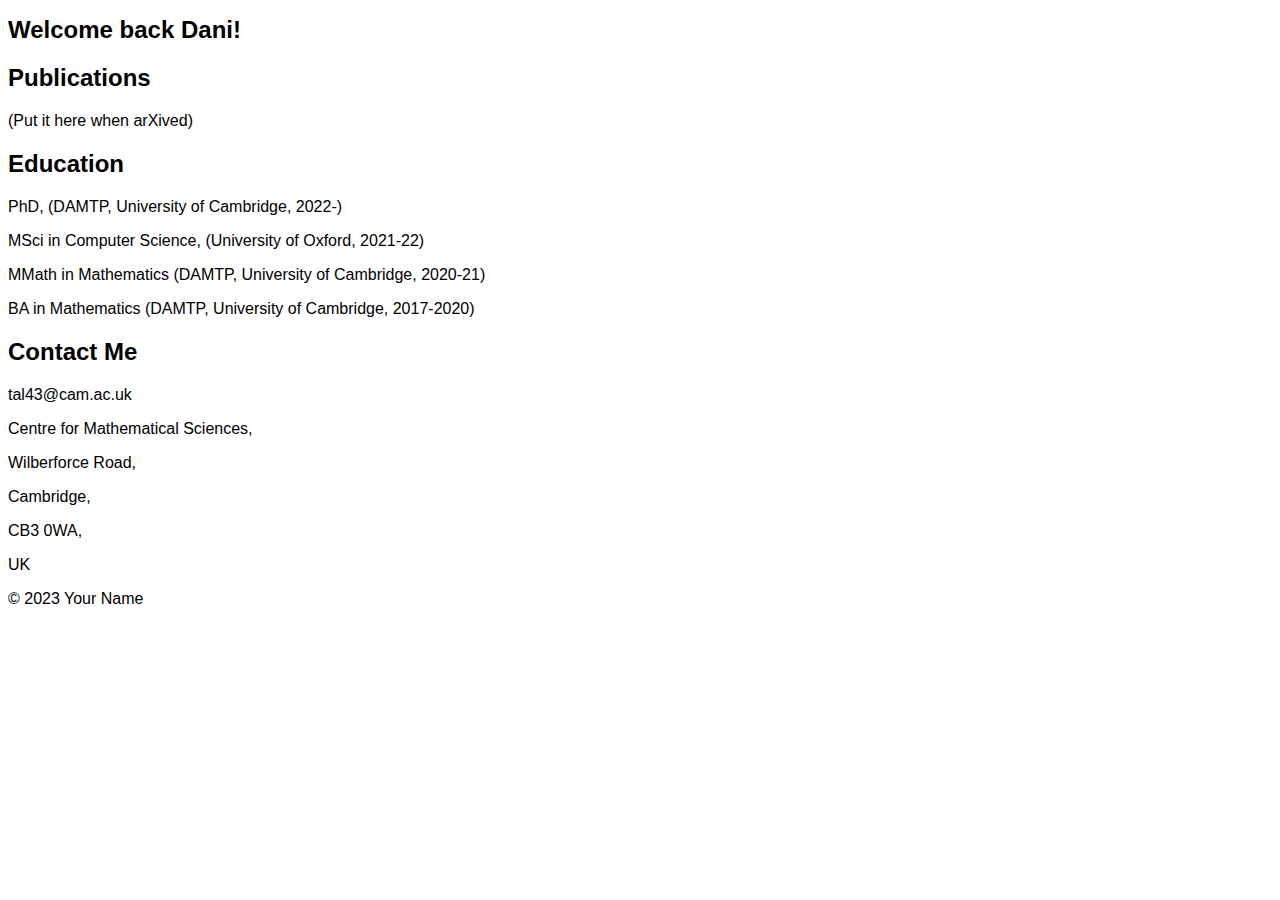
==== index.html @ 6e6b3e27 "small edit" ====
<!DOCTYPE html>
<html lang="en">
<head>
    <meta charset="UTF-8">
    <meta name="viewport" content="width=device-width, initial-scale=1.0">
    <title>Theo Lewy</title>
    <link rel="stylesheet" href="styles.css"> <!-- Link to your CSS file -->
</head>
<body>
    <header>
        <h1>Welcome back Dani!</h1>
<!--        <nav>-->
<!--            <ul>-->
<!--                <li><a href="#">Home</a></li>-->
<!--                <li><a href="#">About</a></li>-->
<!--                <li><a href="#">Contact</a></li>-->
<!--            </ul>-->
<!--        </nav>-->
    </header>
    <main>
        <section>
            <h2>Publications</h2>
            <p>(Put it here when arXived)</p>
        </section>
            <section>
            <h2>Education</h2>
            <p>PhD, (DAMTP, University of Cambridge, 2022-) </p>
            <p>MSci in Computer Science, (University of Oxford, 2021-22) </p>
            <p>MMath in Mathematics (DAMTP, University of Cambridge, 2020-21) </p>
            <p>BA in Mathematics (DAMTP, University of Cambridge, 2017-2020) </p>

        </section>
        <section>
            <h2>Contact Me</h2>
            <p>tal43@cam.ac.uk</p>
            <p>Centre for Mathematical Sciences,</p>
            <p>Wilberforce Road,</p>
            <p>Cambridge,</p>
            <p>CB3 0WA,</p>
            <p>UK</p>


        </section>
    </main>
    <footer>
        &copy; 2023 Your Name
    </footer>
</body>
</html>
---- styles.css ----
body {
    font-family: Arial, sans-serif;
}
h1 {
    font-size: 24px;
}
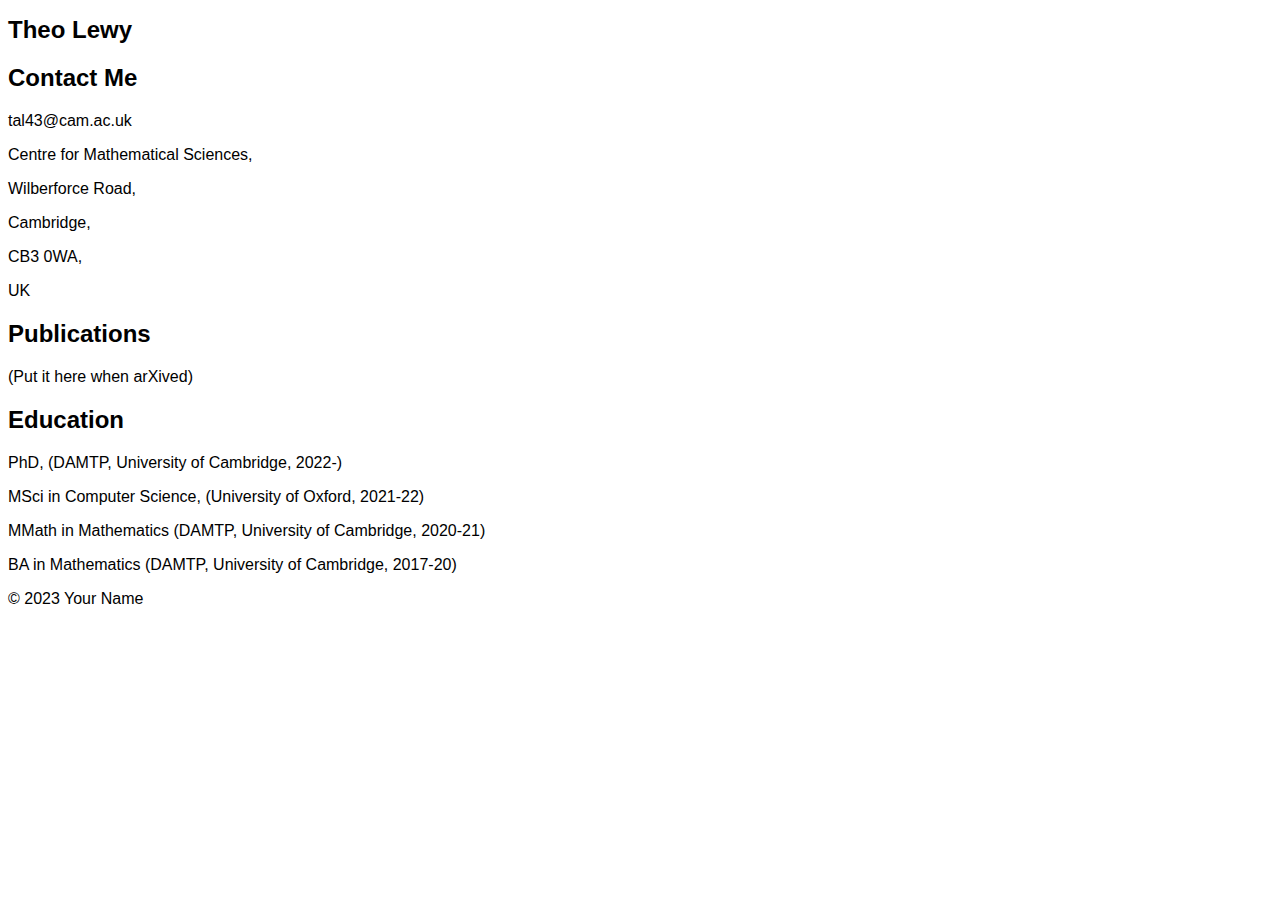
==== commit 121fd0db: "small edit" ====
--- a/index.html
+++ b/index.html
@@ -8,7 +8,7 @@
 </head>
 <body>
     <header>
-        <h1>Welcome back Dani!</h1>
+        <h1>Theo Lewy</h1>
 <!--        <nav>-->
 <!--            <ul>-->
 <!--                <li><a href="#">Home</a></li>-->
@@ -16,6 +16,15 @@
 <!--                <li><a href="#">Contact</a></li>-->
 <!--            </ul>-->
 <!--        </nav>-->
+                <section>
+            <h2>Contact Me</h2>
+            <p>tal43@cam.ac.uk</p>
+            <p>Centre for Mathematical Sciences,</p>
+            <p>Wilberforce Road,</p>
+            <p>Cambridge,</p>
+            <p>CB3 0WA,</p>
+            <p>UK</p>
+        </section>
     </header>
     <main>
         <section>
@@ -27,20 +36,10 @@
             <p>PhD, (DAMTP, University of Cambridge, 2022-) </p>
             <p>MSci in Computer Science, (University of Oxford, 2021-22) </p>
             <p>MMath in Mathematics (DAMTP, University of Cambridge, 2020-21) </p>
-            <p>BA in Mathematics (DAMTP, University of Cambridge, 2017-2020) </p>
-
+            <p>BA in Mathematics (DAMTP, University of Cambridge, 2017-20) </p>
         </section>
-        <section>
-            <h2>Contact Me</h2>
-            <p>tal43@cam.ac.uk</p>
-            <p>Centre for Mathematical Sciences,</p>
-            <p>Wilberforce Road,</p>
-            <p>Cambridge,</p>
-            <p>CB3 0WA,</p>
-            <p>UK</p>
 
 
-        </section>
     </main>
     <footer>
         &copy; 2023 Your Name
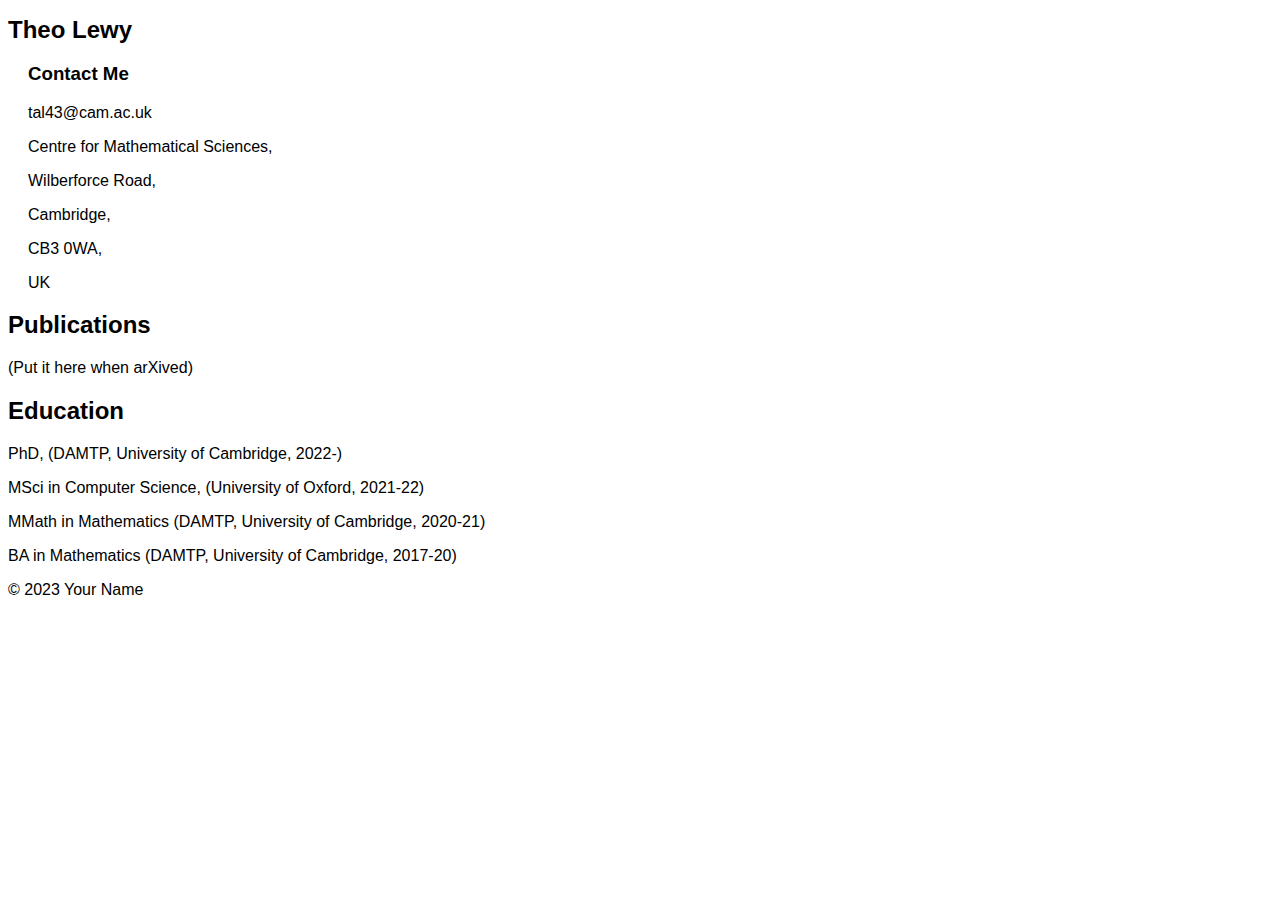
==== commit d05b7d35: "small edit" ====
--- a/index.html
+++ b/index.html
@@ -9,15 +9,8 @@
 <body>
     <header>
         <h1>Theo Lewy</h1>
-<!--        <nav>-->
-<!--            <ul>-->
-<!--                <li><a href="#">Home</a></li>-->
-<!--                <li><a href="#">About</a></li>-->
-<!--                <li><a href="#">Contact</a></li>-->
-<!--            </ul>-->
-<!--        </nav>-->
-                <section>
-            <h2>Contact Me</h2>
+            <section id="contact">
+            <h3>Contact Me</h3>
             <p>tal43@cam.ac.uk</p>
             <p>Centre for Mathematical Sciences,</p>
             <p>Wilberforce Road,</p>
--- a/styles.css
+++ b/styles.css
@@ -3,4 +3,8 @@
 }
 h1 {
     font-size: 24px;
+}
+
+#contact {
+    margin-left: 20px; /* Add spacing between the header and the "Contact Me" section */
 }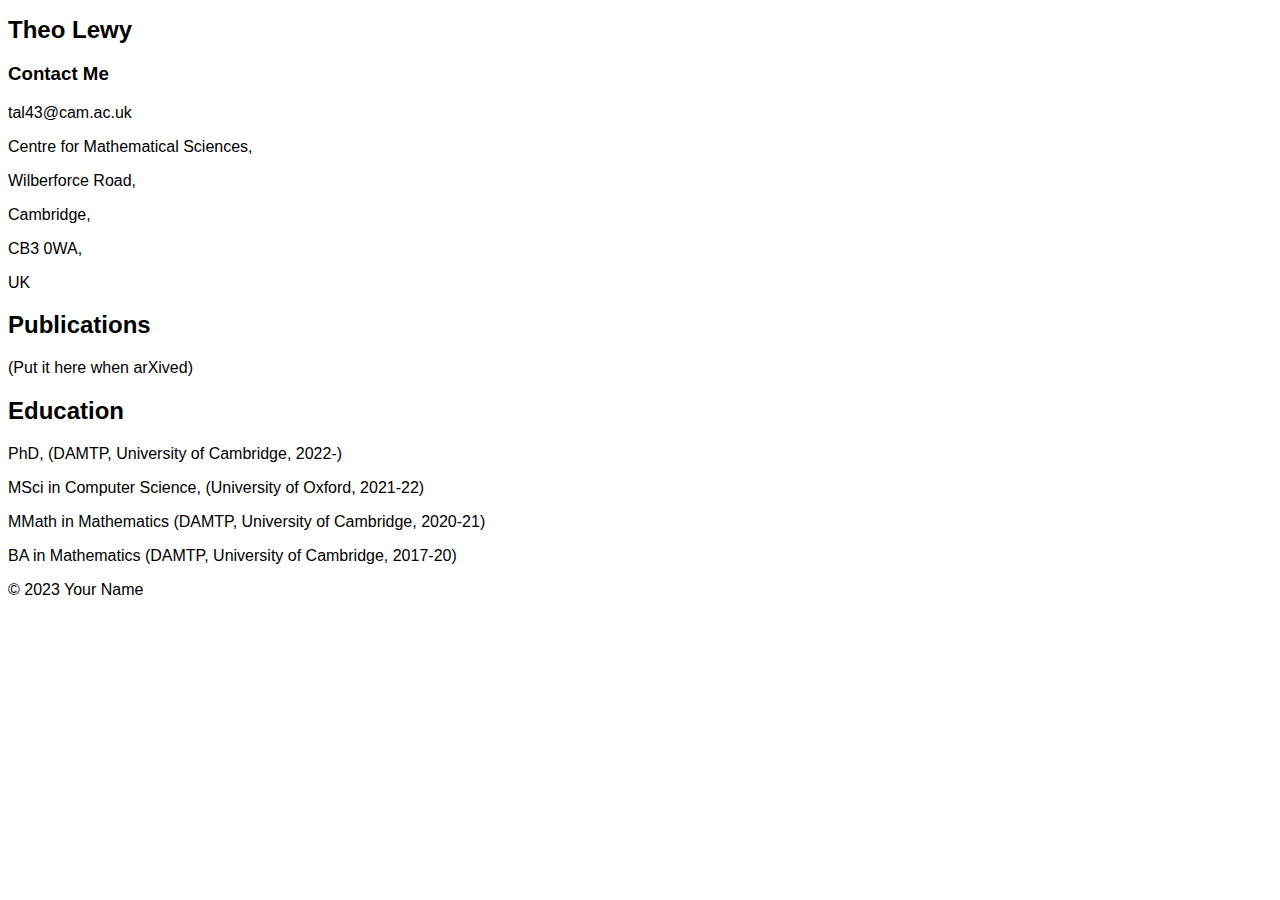
==== commit c52c20a6: "small edit" ====
--- a/index.html
+++ b/index.html
@@ -9,7 +9,14 @@
 <body>
     <header>
         <h1>Theo Lewy</h1>
-            <section id="contact">
+<!--        <nav>-->
+<!--            <ul>-->
+<!--                <li><a href="#">Home</a></li>-->
+<!--                <li><a href="#">About</a></li>-->
+<!--                <li><a href="#">Contact</a></li>-->
+<!--            </ul>-->
+<!--        </nav>-->
+                <section>
             <h3>Contact Me</h3>
             <p>tal43@cam.ac.uk</p>
             <p>Centre for Mathematical Sciences,</p>
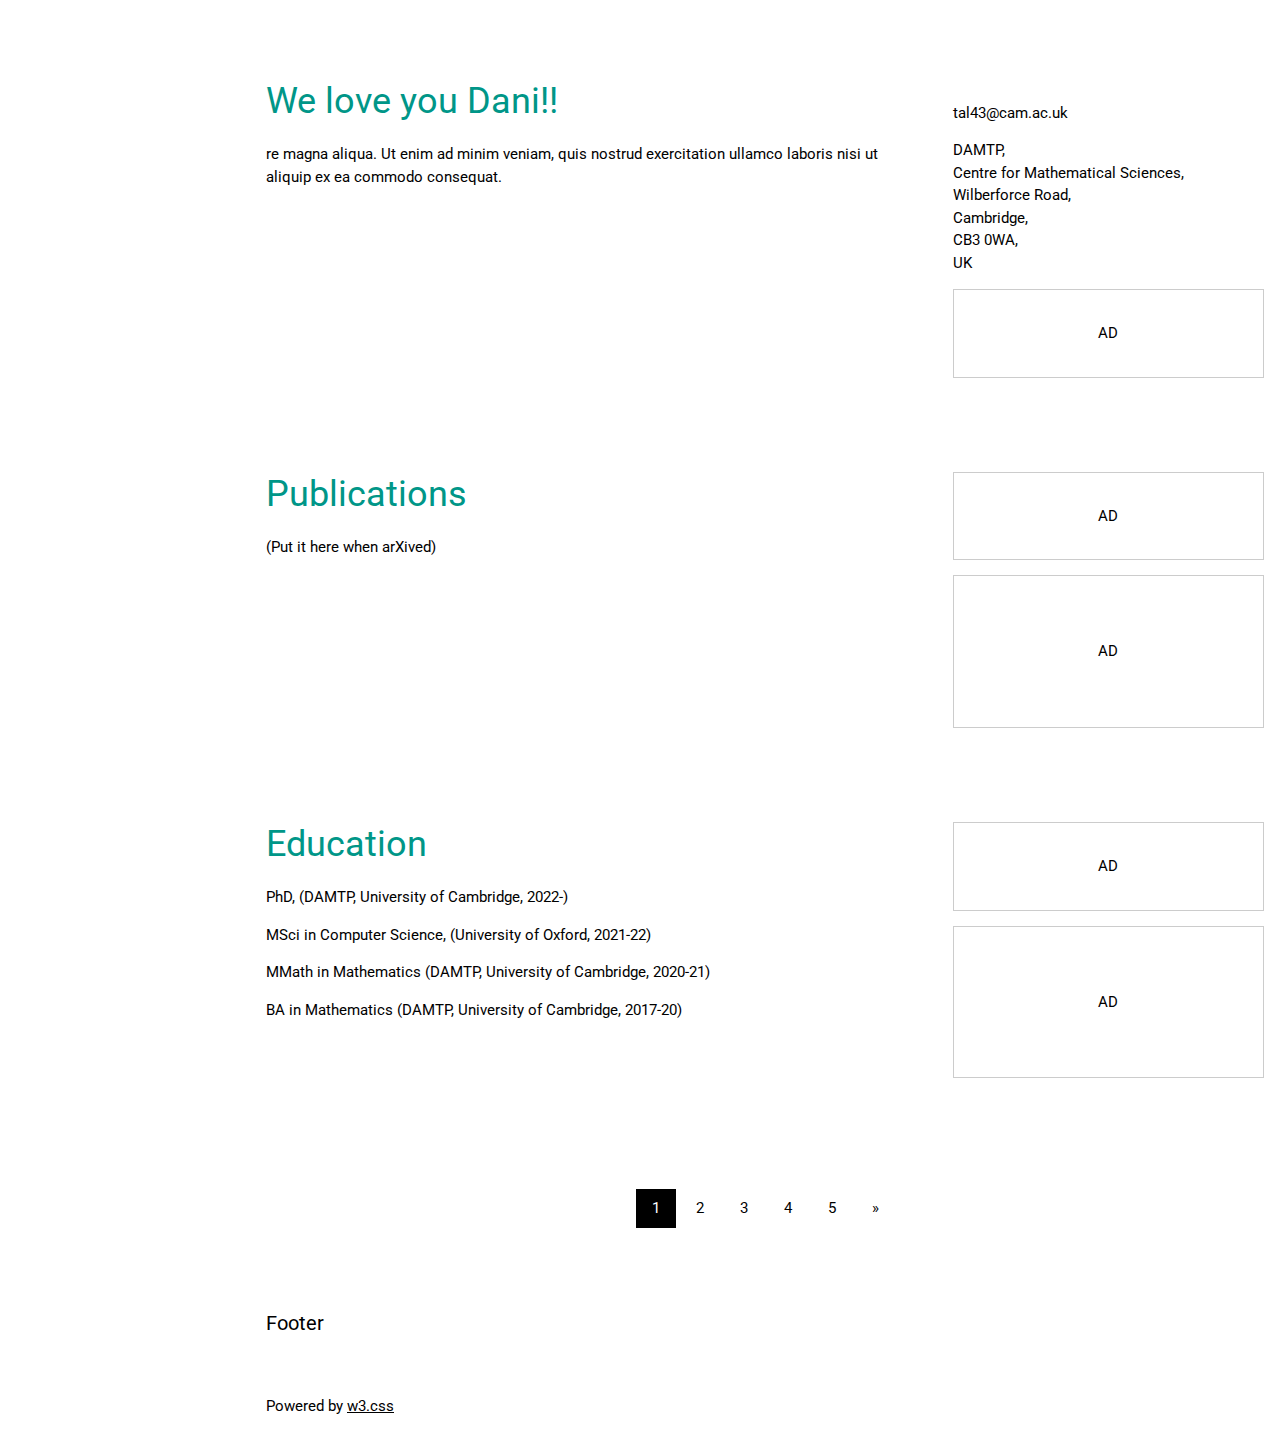
==== commit c321e8b4: "small" ====
--- a/index.html
+++ b/index.html
@@ -1,48 +1,150 @@
 <!DOCTYPE html>
 <html lang="en">
 <head>
-    <meta charset="UTF-8">
-    <meta name="viewport" content="width=device-width, initial-scale=1.0">
-    <title>Theo Lewy</title>
-    <link rel="stylesheet" href="styles.css"> <!-- Link to your CSS file -->
+<title>W3.CSS Template</title>
+<meta charset="UTF-8">
+<meta name="viewport" content="width=device-width, initial-scale=1">
+<link rel="stylesheet" href="https://www.w3schools.com/w3css/4/w3.css">
+<link rel="stylesheet" href="https://www.w3schools.com/lib/w3-theme-black.css">
+<link rel="stylesheet" href="https://fonts.googleapis.com/css?family=Roboto">
+<link rel="stylesheet" href="https://cdnjs.cloudflare.com/ajax/libs/font-awesome/4.7.0/css/font-awesome.min.css">
+<style>
+html,body,h1,h2,h3,h4,h5,h6 {font-family: "Roboto", sans-serif;}
+.w3-sidebar {
+  z-index: 3;
+  width: 250px;
+  top: 43px;
+  bottom: 0;
+  height: inherit;
+}
+</style>
 </head>
 <body>
-    <header>
-        <h1>Theo Lewy</h1>
-<!--        <nav>-->
-<!--            <ul>-->
-<!--                <li><a href="#">Home</a></li>-->
-<!--                <li><a href="#">About</a></li>-->
-<!--                <li><a href="#">Contact</a></li>-->
-<!--            </ul>-->
-<!--        </nav>-->
-                <section>
-            <h3>Contact Me</h3>
+
+<!--&lt;!&ndash; Navbar &ndash;&gt;-->
+<!--<div class="w3-top">-->
+<!--  <div class="w3-bar w3-theme w3-top w3-left-align w3-large">-->
+<!--    <a class="w3-bar-item w3-button w3-right w3-hide-large w3-hover-white w3-large w3-theme-l1" href="javascript:void(0)" onclick="w3_open()"><i class="fa fa-bars"></i></a>-->
+<!--    <a href="#" class="w3-bar-item w3-button w3-theme-l1">Logo</a>-->
+<!--    <a href="#" class="w3-bar-item w3-button w3-hide-small w3-hover-white">About</a>-->
+<!--    <a href="#" class="w3-bar-item w3-button w3-hide-small w3-hover-white">Values</a>-->
+<!--    <a href="#" class="w3-bar-item w3-button w3-hide-small w3-hover-white">News</a>-->
+<!--    <a href="#" class="w3-bar-item w3-button w3-hide-small w3-hover-white">Contact</a>-->
+<!--    <a href="#" class="w3-bar-item w3-button w3-hide-small w3-hide-medium w3-hover-white">Clients</a>-->
+<!--    <a href="#" class="w3-bar-item w3-button w3-hide-small w3-hide-medium w3-hover-white">Partners</a>-->
+<!--  </div>-->
+<!--</div>-->
+
+<!--&lt;!&ndash; Sidebar &ndash;&gt;-->
+<!--<nav class="w3-sidebar w3-bar-block w3-collapse w3-large w3-theme-l5 w3-animate-left" id="mySidebar">-->
+<!--  <a href="javascript:void(0)" onclick="w3_close()" class="w3-right w3-xlarge w3-padding-large w3-hover-black w3-hide-large" title="Close Menu">-->
+<!--    <i class="fa fa-remove"></i>-->
+<!--  </a>-->
+<!--  <h4 class="w3-bar-item"><b>Menu</b></h4>-->
+<!--  <a class="w3-bar-item w3-button w3-hover-black" href="#">Link</a>-->
+<!--  <a class="w3-bar-item w3-button w3-hover-black" href="#">Link</a>-->
+<!--  <a class="w3-bar-item w3-button w3-hover-black" href="#">Link</a>-->
+<!--  <a class="w3-bar-item w3-button w3-hover-black" href="#">Link</a>-->
+<!--</nav>-->
+
+<!-- Overlay effect when opening sidebar on small screens -->
+<!--<div class="w3-overlay w3-hide-large" onclick="w3_close()" style="cursor:pointer" title="close side menu" id="myOverlay"></div>-->
+
+<!-- Main content: shift it to the right by 250 pixels when the sidebar is visible -->
+<div class="w3-main" style="margin-left:250px">
+
+  <div class="w3-row w3-padding-64">
+    <div class="w3-twothird w3-container">
+      <h1 class="w3-text-teal">We love you Dani!!</h1>
+      <p>re magna aliqua. Ut enim ad minim veniam, quis nostrud exercitation ullamco laboris nisi ut aliquip ex ea commodo consequat.</p>
+    </div>
+    <div class="w3-third w3-container">
+<!--            <p class="w3-border w3-padding-large w3-padding-64 w3-center">AD</p>-->
+            <img src="images/Theo_picture.png" alt="" width="200" />
             <p>tal43@cam.ac.uk</p>
-            <p>Centre for Mathematical Sciences,</p>
-            <p>Wilberforce Road,</p>
-            <p>Cambridge,</p>
-            <p>CB3 0WA,</p>
-            <p>UK</p>
-        </section>
-    </header>
-    <main>
-        <section>
-            <h2>Publications</h2>
-            <p>(Put it here when arXived)</p>
-        </section>
-            <section>
-            <h2>Education</h2>
-            <p>PhD, (DAMTP, University of Cambridge, 2022-) </p>
+            <p style="margin-bottom:0;">DAMTP,</p>
+            <p style="margin:0; padding-top:0;">Centre for Mathematical Sciences,</p>
+            <p style="margin:0; padding-top:0;">Wilberforce Road,</p>
+            <p style="margin:0; padding-top:0;">Cambridge,</p>
+            <p style="margin:0; padding-top:0;">CB3 0WA,</p>
+            <p style="margin:0; padding-top:0;">UK</p>
+
+      <p class="w3-border w3-padding-large w3-padding-32 w3-center">AD</p>
+    </div>
+  </div>
+  <div class="w3-row">
+    <div class="w3-twothird w3-container">
+      <h1 class="w3-text-teal">Publications</h1>
+      <p>(Put it here when arXived)</p>
+    </div>
+    <div class="w3-third w3-container">
+      <p class="w3-border w3-padding-large w3-padding-32 w3-center">AD</p>
+      <p class="w3-border w3-padding-large w3-padding-64 w3-center">AD</p>
+    </div>
+  </div>
+  <div class="w3-row w3-padding-64">
+    <div class="w3-twothird w3-container">
+      <h1 class="w3-text-teal">Education</h1>
+      <p>PhD, (DAMTP, University of Cambridge, 2022-) </p>
             <p>MSci in Computer Science, (University of Oxford, 2021-22) </p>
             <p>MMath in Mathematics (DAMTP, University of Cambridge, 2020-21) </p>
             <p>BA in Mathematics (DAMTP, University of Cambridge, 2017-20) </p>
-        </section>
+    </div>
+    <div class="w3-third w3-container">
+      <p class="w3-border w3-padding-large w3-padding-32 w3-center">AD</p>
+      <p class="w3-border w3-padding-large w3-padding-64 w3-center">AD</p>
+    </div>
+  </div>
 
+  <!-- Pagination -->
+  <div class="w3-center w3-padding-32">
+    <div class="w3-bar">
+      <a class="w3-button w3-black" href="#">1</a>
+      <a class="w3-button w3-hover-black" href="#">2</a>
+      <a class="w3-button w3-hover-black" href="#">3</a>
+      <a class="w3-button w3-hover-black" href="#">4</a>
+      <a class="w3-button w3-hover-black" href="#">5</a>
+      <a class="w3-button w3-hover-black" href="#">»</a>
+    </div>
+  </div>
 
-    </main>
-    <footer>
-        &copy; 2023 Your Name
-    </footer>
+  <footer id="myFooter">
+    <div class="w3-container w3-theme-l2 w3-padding-32">
+      <h4>Footer</h4>
+    </div>
+
+    <div class="w3-container w3-theme-l1">
+      <p>Powered by <a href="https://www.w3schools.com/w3css/default.asp" target="_blank">w3.css</a></p>
+    </div>
+  </footer>
+
+<!-- END MAIN -->
+</div>
+
+<script>
+// Get the Sidebar
+var mySidebar = document.getElementById("mySidebar");
+
+// Get the DIV with overlay effect
+var overlayBg = document.getElementById("myOverlay");
+
+// Toggle between showing and hiding the sidebar, and add overlay effect
+function w3_open() {
+  if (mySidebar.style.display === 'block') {
+    mySidebar.style.display = 'none';
+    overlayBg.style.display = "none";
+  } else {
+    mySidebar.style.display = 'block';
+    overlayBg.style.display = "block";
+  }
+}
+
+// Close the sidebar with the close button
+function w3_close() {
+  mySidebar.style.display = "none";
+  overlayBg.style.display = "none";
+}
+</script>
+
 </body>
-</html>+</html>
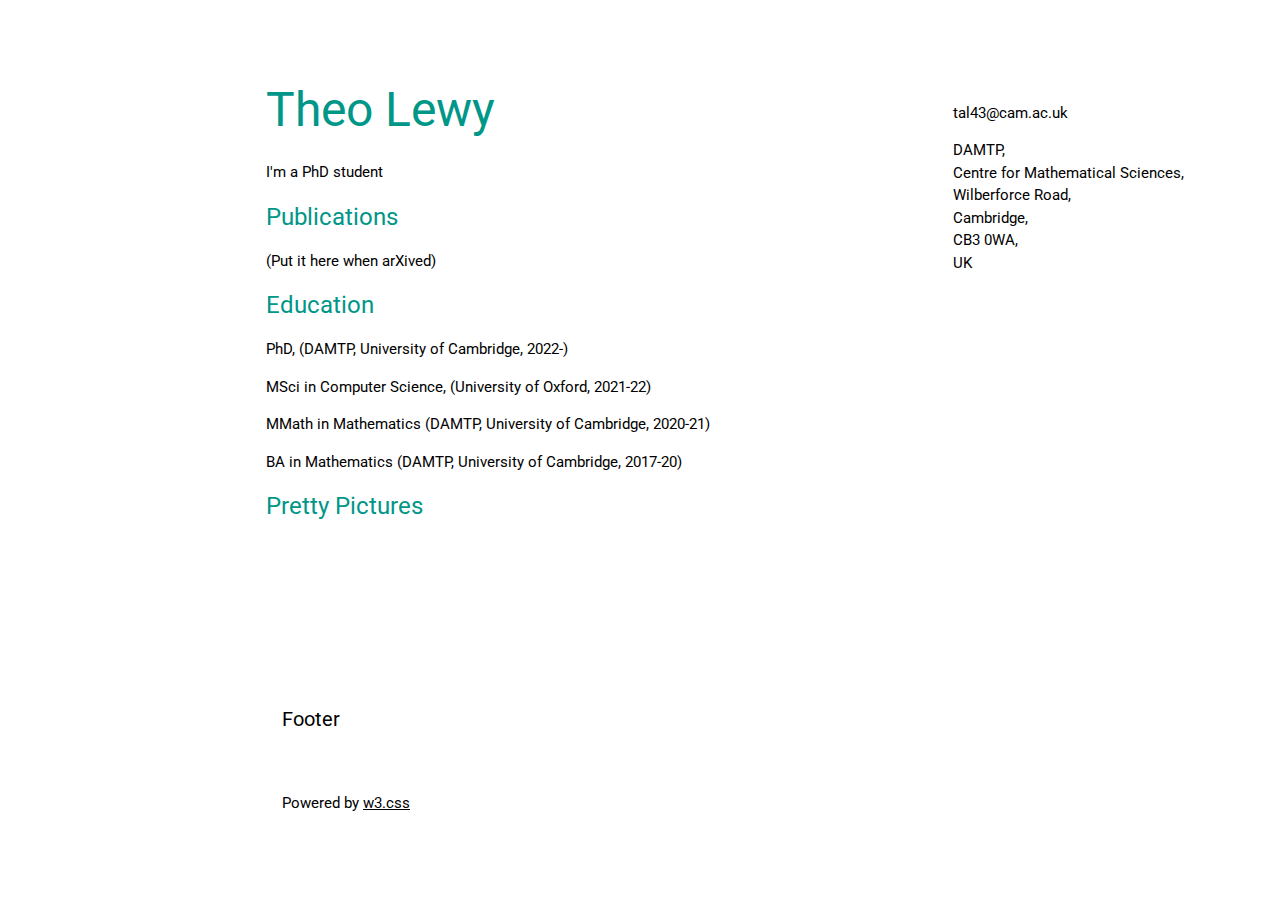
==== commit e9e023a3: "small" ====
--- a/index.html
+++ b/index.html
@@ -55,9 +55,19 @@
 
   <div class="w3-row w3-padding-64">
     <div class="w3-twothird w3-container">
-      <h1 class="w3-text-teal">We love you Dani!!</h1>
-      <p>re magna aliqua. Ut enim ad minim veniam, quis nostrud exercitation ullamco laboris nisi ut aliquip ex ea commodo consequat.</p>
-    </div>
+        <h1 class="w3-text-teal w3-xxxlarge">Theo Lewy</h1>
+            <p>I'm a PhD student  </p>
+        <h1 class="w3-text-teal w3-xlarge" >Publications</h1>
+            <p>(Put it here when arXived)</p>
+        <h1 class="w3-text-teal w3-xlarge">Education</h1>
+            <p>PhD, (DAMTP, University of Cambridge, 2022-) </p>
+            <p>MSci in Computer Science, (University of Oxford, 2021-22) </p>
+            <p>MMath in Mathematics (DAMTP, University of Cambridge, 2020-21) </p>
+            <p>BA in Mathematics (DAMTP, University of Cambridge, 2017-20) </p>
+                <h1 class="w3-text-teal w3-xlarge">Pretty Pictures</h1>
+
+      </div>
+
     <div class="w3-third w3-container">
 <!--            <p class="w3-border w3-padding-large w3-padding-64 w3-center">AD</p>-->
             <img src="images/Theo_picture.png" alt="" width="200" />
@@ -69,44 +79,42 @@
             <p style="margin:0; padding-top:0;">CB3 0WA,</p>
             <p style="margin:0; padding-top:0;">UK</p>
 
-      <p class="w3-border w3-padding-large w3-padding-32 w3-center">AD</p>
-    </div>
-  </div>
-  <div class="w3-row">
-    <div class="w3-twothird w3-container">
-      <h1 class="w3-text-teal">Publications</h1>
-      <p>(Put it here when arXived)</p>
-    </div>
-    <div class="w3-third w3-container">
-      <p class="w3-border w3-padding-large w3-padding-32 w3-center">AD</p>
-      <p class="w3-border w3-padding-large w3-padding-64 w3-center">AD</p>
-    </div>
-  </div>
-  <div class="w3-row w3-padding-64">
-    <div class="w3-twothird w3-container">
-      <h1 class="w3-text-teal">Education</h1>
-      <p>PhD, (DAMTP, University of Cambridge, 2022-) </p>
-            <p>MSci in Computer Science, (University of Oxford, 2021-22) </p>
-            <p>MMath in Mathematics (DAMTP, University of Cambridge, 2020-21) </p>
-            <p>BA in Mathematics (DAMTP, University of Cambridge, 2017-20) </p>
-    </div>
-    <div class="w3-third w3-container">
-      <p class="w3-border w3-padding-large w3-padding-32 w3-center">AD</p>
-      <p class="w3-border w3-padding-large w3-padding-64 w3-center">AD</p>
+<!--      <p class="w3-border w3-padding-large w3-padding-32 w3-center">AD</p>-->
     </div>
   </div>
 
-  <!-- Pagination -->
-  <div class="w3-center w3-padding-32">
-    <div class="w3-bar">
-      <a class="w3-button w3-black" href="#">1</a>
-      <a class="w3-button w3-hover-black" href="#">2</a>
-      <a class="w3-button w3-hover-black" href="#">3</a>
-      <a class="w3-button w3-hover-black" href="#">4</a>
-      <a class="w3-button w3-hover-black" href="#">5</a>
-      <a class="w3-button w3-hover-black" href="#">»</a>
-    </div>
-  </div>
+<!--      <div class="w3-row w3-padding-64">-->
+
+<!--  <div class="w3-row">-->
+<!--    <div class="w3-twothird w3-container">-->
+
+<!--    </div>-->
+<!--    <div class="w3-third w3-container">-->
+<!--      <p class="w3-border w3-padding-large w3-padding-32 w3-center">AD</p>-->
+<!--      <p class="w3-border w3-padding-large w3-padding-64 w3-center">AD</p>-->
+<!--    </div>-->
+<!--  </div>-->
+  <div class="w3-row w3-padding-64">
+    <div class="w3-twothird w3-container">
+
+<!--    </div>-->
+<!--    <div class="w3-third w3-container">-->
+<!--      <p class="w3-border w3-padding-large w3-padding-32 w3-center">AD</p>-->
+<!--      <p class="w3-border w3-padding-large w3-padding-64 w3-center">AD</p>-->
+<!--    </div>-->
+<!--  </div>-->
+
+<!--  &lt;!&ndash; Pagination &ndash;&gt;-->
+<!--  <div class="w3-center w3-padding-32">-->
+<!--    <div class="w3-bar">-->
+<!--      <a class="w3-button w3-black" href="#">1</a>-->
+<!--      <a class="w3-button w3-hover-black" href="#">2</a>-->
+<!--      <a class="w3-button w3-hover-black" href="#">3</a>-->
+<!--      <a class="w3-button w3-hover-black" href="#">4</a>-->
+<!--      <a class="w3-button w3-hover-black" href="#">5</a>-->
+<!--      <a class="w3-button w3-hover-black" href="#">»</a>-->
+<!--    </div>-->
+<!--  </div>-->
 
   <footer id="myFooter">
     <div class="w3-container w3-theme-l2 w3-padding-32">
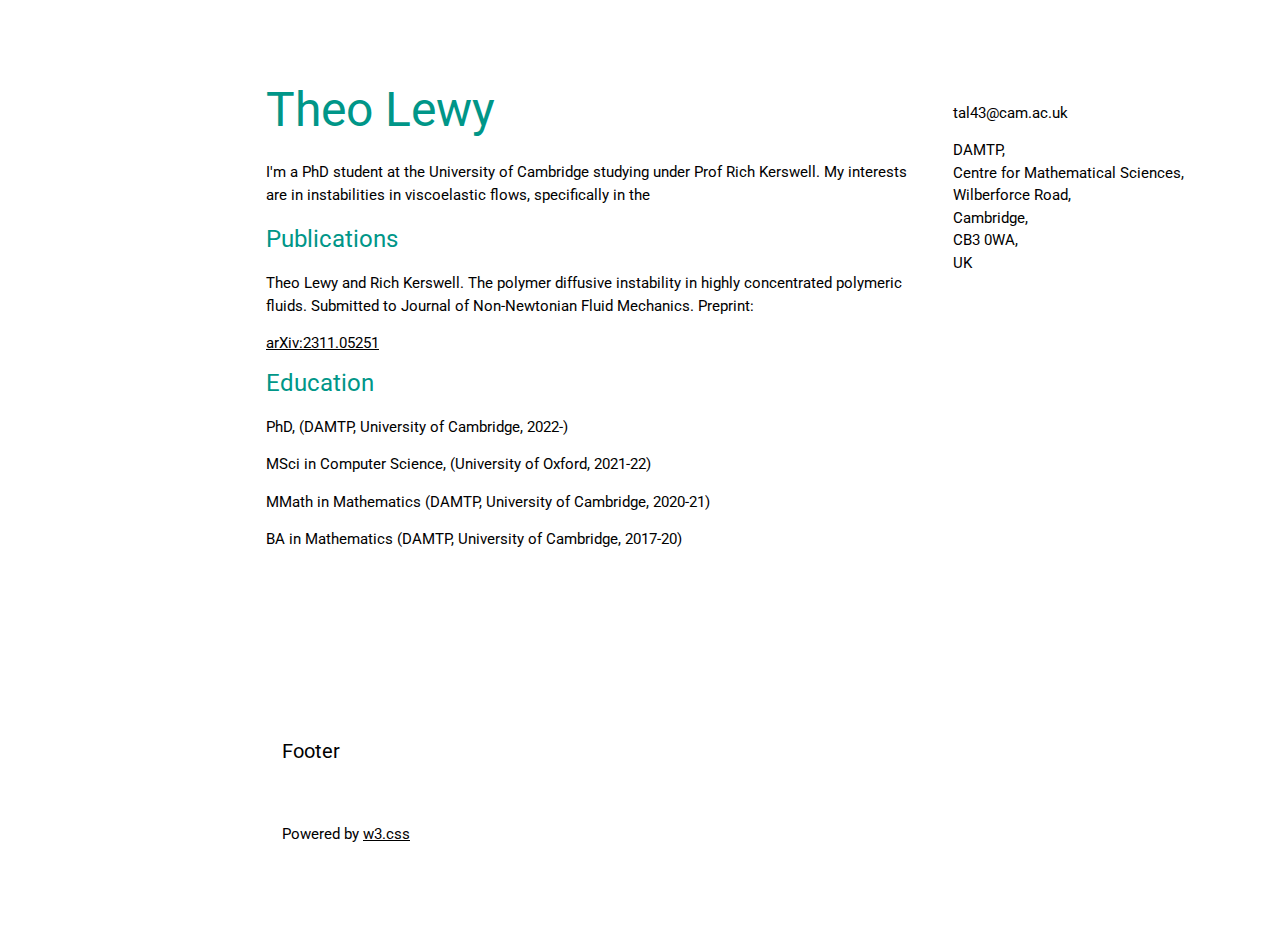
==== commit b7dec870: "hyperlink?" ====
--- a/index.html
+++ b/index.html
@@ -1,7 +1,7 @@
 <!DOCTYPE html>
 <html lang="en">
 <head>
-<title>W3.CSS Template</title>
+<title>Theo Lewy</title>
 <meta charset="UTF-8">
 <meta name="viewport" content="width=device-width, initial-scale=1">
 <link rel="stylesheet" href="https://www.w3schools.com/w3css/4/w3.css">
@@ -56,15 +56,16 @@
   <div class="w3-row w3-padding-64">
     <div class="w3-twothird w3-container">
         <h1 class="w3-text-teal w3-xxxlarge">Theo Lewy</h1>
-            <p>I'm a PhD student  </p>
+            <p>I'm a PhD student at the University of Cambridge studying under Prof Rich Kerswell. My interests are in instabilities in viscoelastic flows, specifically in the
+            </p>
         <h1 class="w3-text-teal w3-xlarge" >Publications</h1>
-            <p>(Put it here when arXived)</p>
+            <p>	Theo Lewy and Rich Kerswell. The polymer diffusive instability in highly concentrated polymeric fluids. Submitted to Journal of Non-Newtonian Fluid Mechanics. Preprint: </p>  <a href="https://arxiv.org/abs/2311.05251">arXiv:2311.05251</a>
         <h1 class="w3-text-teal w3-xlarge">Education</h1>
             <p>PhD, (DAMTP, University of Cambridge, 2022-) </p>
             <p>MSci in Computer Science, (University of Oxford, 2021-22) </p>
             <p>MMath in Mathematics (DAMTP, University of Cambridge, 2020-21) </p>
             <p>BA in Mathematics (DAMTP, University of Cambridge, 2017-20) </p>
-                <h1 class="w3-text-teal w3-xlarge">Pretty Pictures</h1>
+<!--                <h1 class="w3-text-teal w3-xlarge">Pretty Pictures</h1>-->
 
       </div>
 
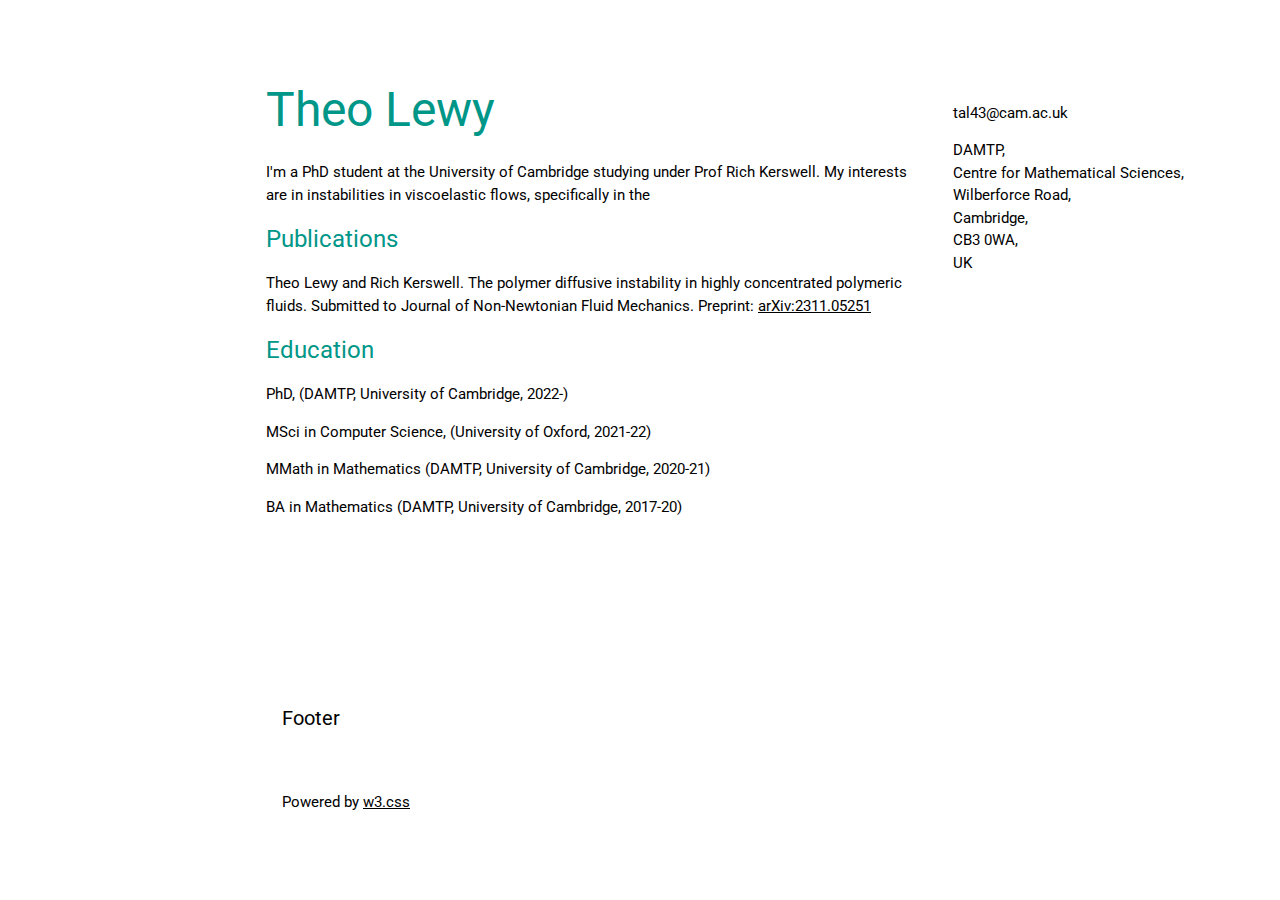
==== commit 9f6821ce: "hyperlink?" ====
--- a/index.html
+++ b/index.html
@@ -59,7 +59,7 @@
             <p>I'm a PhD student at the University of Cambridge studying under Prof Rich Kerswell. My interests are in instabilities in viscoelastic flows, specifically in the
             </p>
         <h1 class="w3-text-teal w3-xlarge" >Publications</h1>
-            <p>	Theo Lewy and Rich Kerswell. The polymer diffusive instability in highly concentrated polymeric fluids. Submitted to Journal of Non-Newtonian Fluid Mechanics. Preprint: </p>  <a href="https://arxiv.org/abs/2311.05251">arXiv:2311.05251</a>
+            <p>	Theo Lewy and Rich Kerswell. The polymer diffusive instability in highly concentrated polymeric fluids. Submitted to Journal of Non-Newtonian Fluid Mechanics. Preprint: <a href="https://arxiv.org/abs/2311.05251">arXiv:2311.05251</a> </p>
         <h1 class="w3-text-teal w3-xlarge">Education</h1>
             <p>PhD, (DAMTP, University of Cambridge, 2022-) </p>
             <p>MSci in Computer Science, (University of Oxford, 2021-22) </p>
